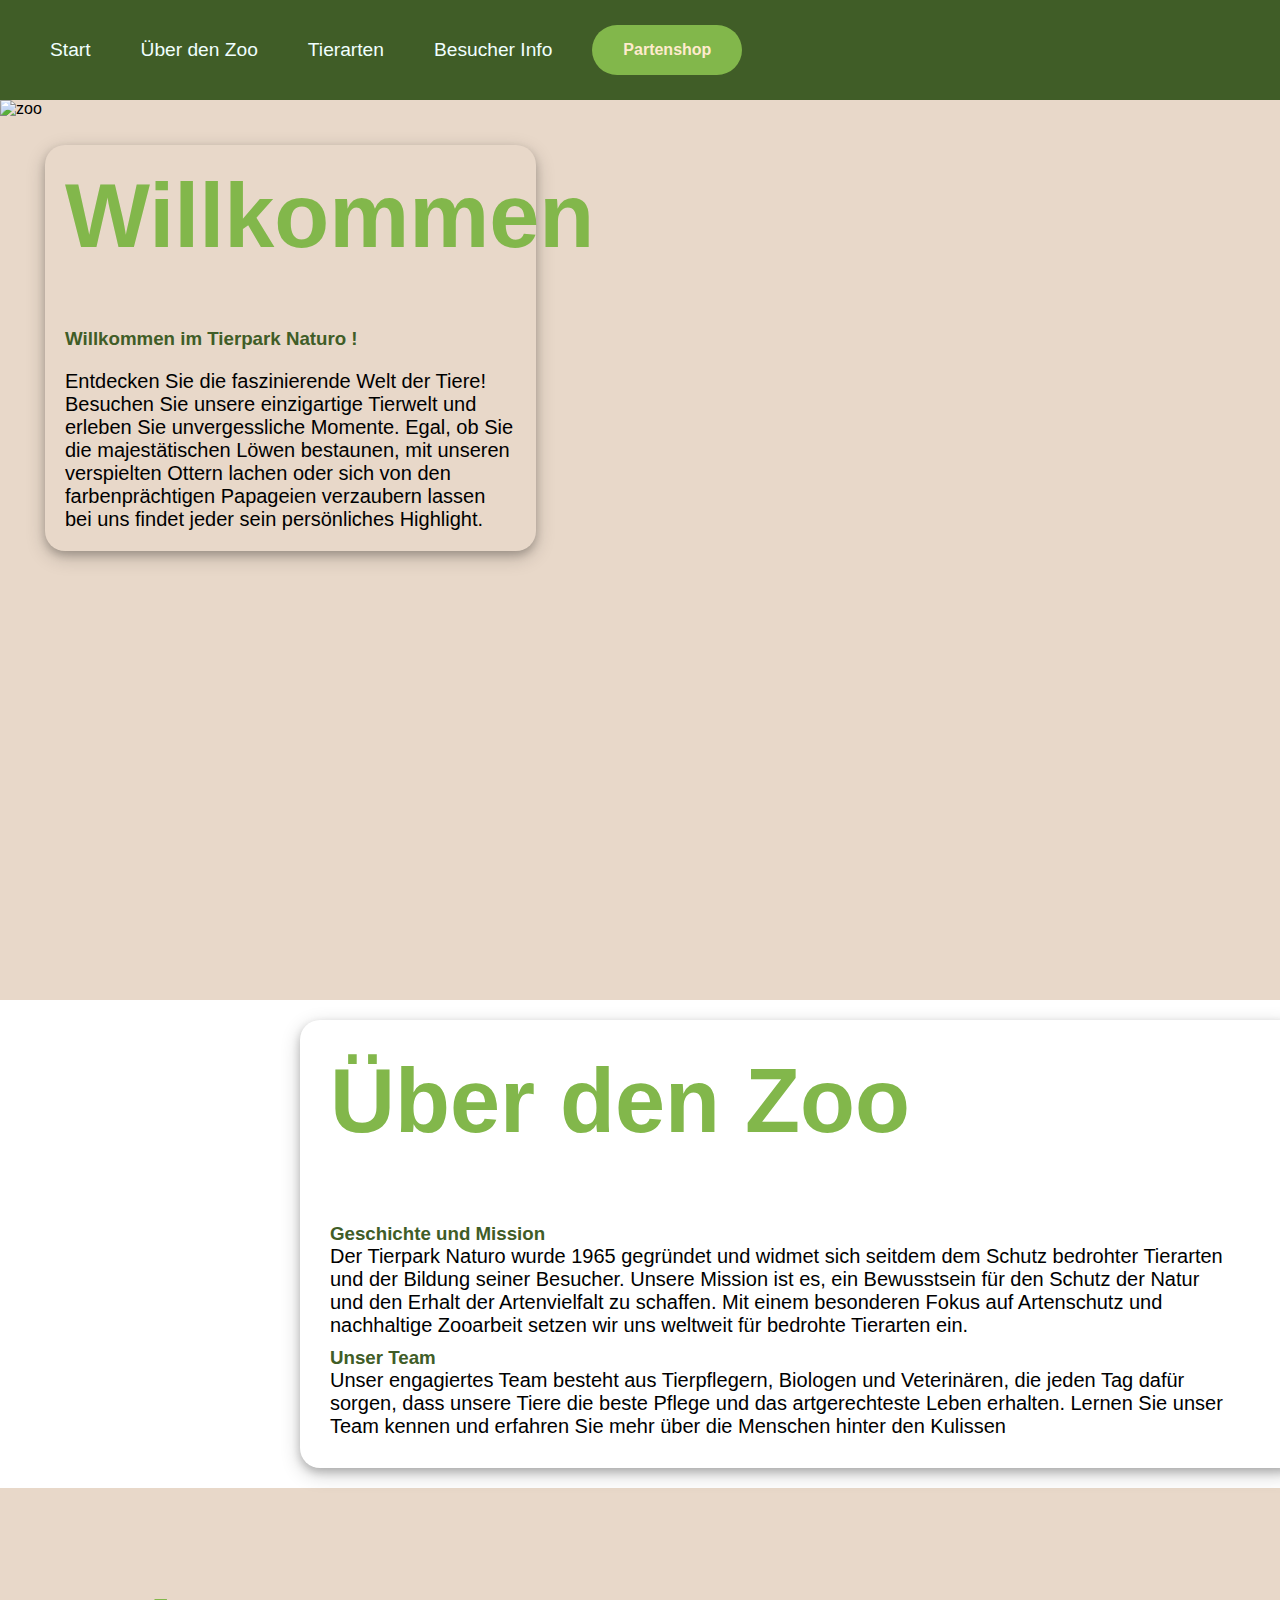
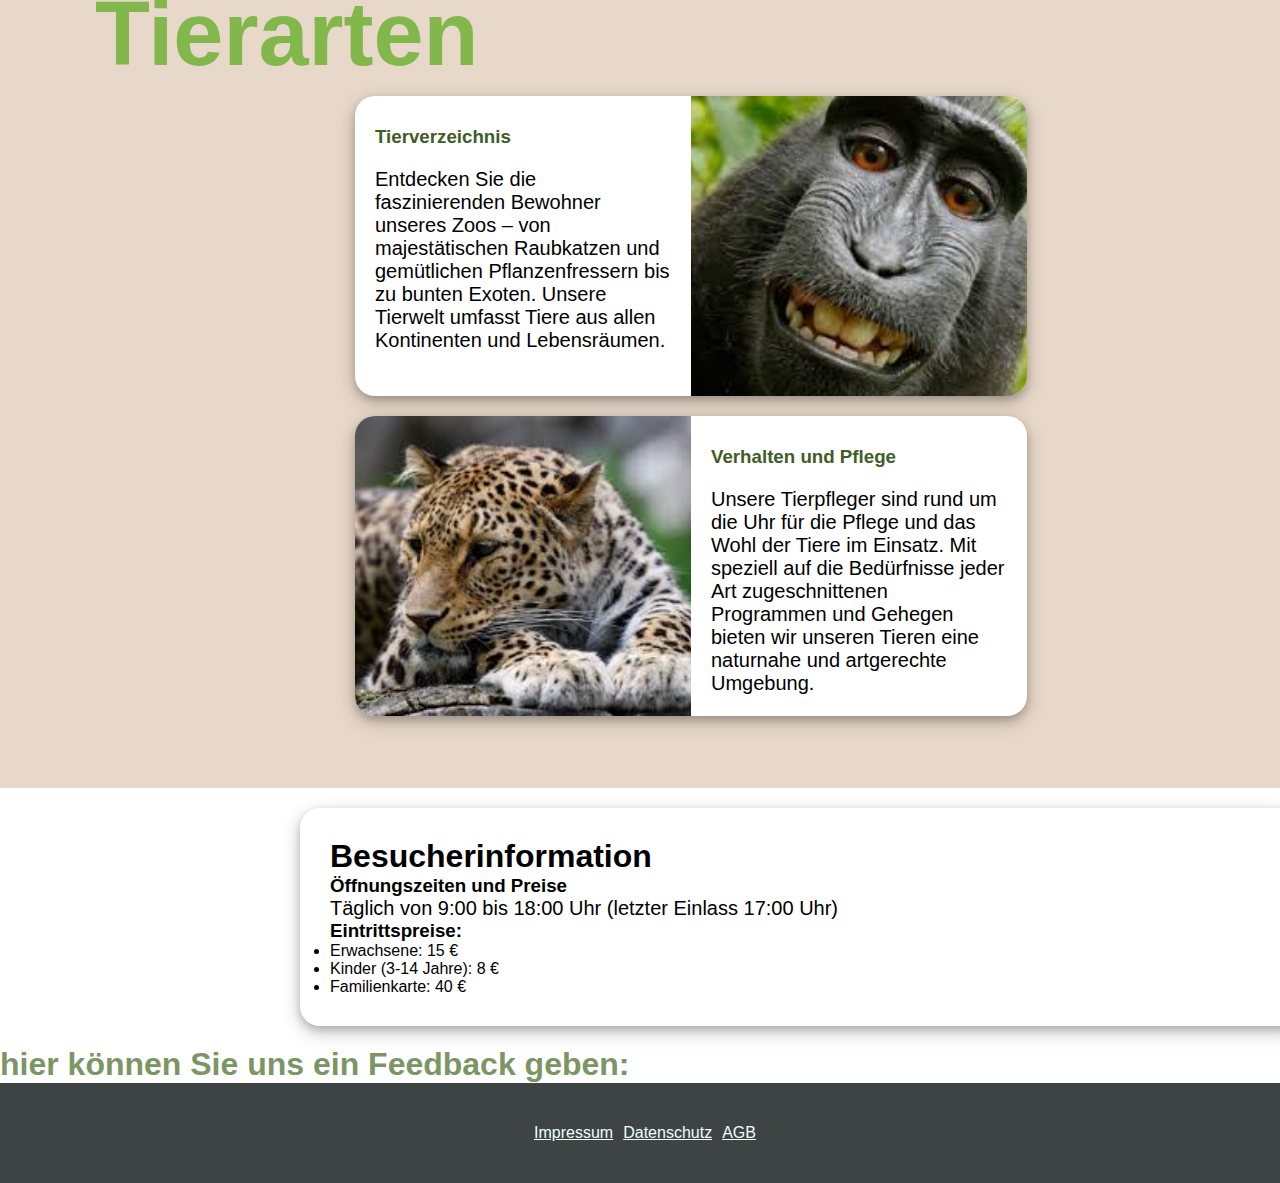
==== index.html @ 4bb0946e "up" ====
<!DOCTYPE html>
<html lang="en">

<head>
    <meta charset="UTF-8">
    <meta name="viewport" content="width=device-width, initial-scale=1.0">
    <link rel="stylesheet" href="Style.css">
    <title>Partenshop</title>
</head>

<body>
    <header>
        <nav>
            <ul>
                <li><a href="#start">Start</a></li>
                <li><a href="#UDZ">Über den Zoo</a></li>
                <li><a href="#contact">Tierarten</a></li>
                <li><a href="BI">Besucher Info</a></li>
                <div id="Partenshop">
                    <h4>Partenshop</h4>
                </div>
            </ul>
        </nav>
    </header>

    <section class="WilcommenSec">
        <img src="/Bild/Zoo.jpg" alt="zoo">

        <div class=" divP up">
            <h1>Willkommen</h1>
            <h3>Willkommen im Tierpark Naturo !</h3>
            <p>Entdecken Sie die faszinierende Welt der Tiere! Besuchen Sie unsere einzigartige Tierwelt und erleben Sie
                unvergessliche Momente. Egal, ob Sie die majestätischen Löwen bestaunen, mit unseren verspielten Ottern
                lachen oder sich von den farbenprächtigen Papageien verzaubern lassen bei uns findet jeder sein
                persönliches Highlight. </p>
        </div>
    </section>

    <section class="divP über">
        <div>
            <h1>Über den Zoo </h1>
            <h3>Geschichte und Mission </h3>
            <p>Der Tierpark Naturo wurde 1965 gegründet und widmet sich seitdem dem Schutz bedrohter Tierarten und der
                Bildung seiner Besucher. Unsere Mission ist es, ein Bewusstsein für den Schutz der Natur und den Erhalt
                der
                Artenvielfalt zu schaffen. Mit einem besonderen Fokus auf Artenschutz und nachhaltige Zooarbeit setzen
                wir
                uns weltweit für bedrohte Tierarten ein. </p>
            <h3>Unser Team </h3>
            <p>Unser engagiertes Team besteht aus Tierpflegern, Biologen und Veterinären, die jeden Tag dafür sorgen,
                dass
                unsere Tiere die beste Pflege und das artgerechteste Leben erhalten. Lernen Sie unser Team kennen und
                erfahren Sie mehr über die Menschen hinter den Kulissen </p>
        </div>

    </section>

    <section class="Tiere">
        <h1>Tierarten </h1>
        <div class="Großdiv">
            <div class="divD">
                <div class="txt">
                    <h3>Tierverzeichnis </h3>
                    <p>Entdecken Sie die faszinierenden Bewohner unseres Zoos – von majestätischen Raubkatzen und
                        gemütlichen
                        Pflanzenfressern bis zu bunten Exoten. Unsere Tierwelt umfasst Tiere aus allen Kontinenten und
                        Lebensräumen.
                    </p>
                </div>
                <img src="./Bild/images2.jfif" alt="bild">

            </div>
            <div class="divD">
                <img src="./Bild/Download.jfif" alt="bild">

                <div class="txt">
                    <h3>Verhalten und Pflege </h3>
                    <p>Unsere Tierpfleger sind rund um die Uhr für die Pflege und das Wohl der Tiere im Einsatz. Mit
                        speziell
                        auf
                        die Bedürfnisse jeder Art zugeschnittenen Programmen und Gehegen bieten wir unseren Tieren eine
                        naturnahe
                        und artgerechte Umgebung. </p>
                </div>

            </div>
        </div>

    </section>

    <section class="divP">
        <div>
            <h1>Besucherinformation </h1>
            <h3>Öffnungszeiten und Preise </h3>
            <p>Täglich von 9:00 bis 18:00 Uhr (letzter Einlass 17:00 Uhr)</p>
            <h3>Eintrittspreise: </h3>
            <ul>
                <li> Erwachsene: 15 € </li>
                <li> Kinder (3-14 Jahre): 8 € </li>
                <li> Familienkarte: 40 € </li>
            </ul>
        </div>

    </section>
    <div class="feedback">
        <h1>hier können Sie uns ein Feedback geben:</h1>
    </div>

</body>

<footer>
    <a href="impressum">Impressum</a>
    <a href="Datenschutz">Datenschutz</a>
    <a href="AGB">AGB</a>
</footer>

</html>
---- Style.css ----
* {
    padding: 0;
    margin: 0;
    box-sizing: border-box;
    font-family: sans-serif;
}

header {
    width: 100%;
    background-color: #405d27;
    position: relative;
}

header ul {
    display: flex;
    justify-content: start;
    align-items: center;
    height: 100px;
    list-style: none;
}

header li {
    align-items: center;
}

header a {
    padding-left: 50px;
    text-decoration: none;
    color: azure;
    transition: color 0.3s;
    font-size: larger;

}

header a:hover {
    color: #d3e4cd;
}

#Partenshop {
    color: blanchedalmond;
    background-color: #82b74b;
    height: 50px;
    width: 150px;
    border-radius: 25px;
    display: flex;
    align-items: center;
    justify-content: center;
    margin-left: 40px;
}

#Partenshop:hover {
    background-color: #7b9664;
}

section {
    height: 700px;
    padding: 95px;
   
}

.divP {
    width: 1000px;
    height: auto;
    margin: 20px;
    background-color: white;
    padding: 30px;
    margin-left: 300px;
    box-shadow: 0 4px 8px 0 rgba(0, 0, 0, 0.2), 0 6px 20px 0 rgba(0, 0, 0, 0.200);
    position: relative;
    border-radius: 20px;

}

.WilcommenSec {
    background-color: #e8d8c9;
    height: 100vh;
    position: relative;
}

.WilcommenSec img {
    width: 100%;
    height: 100%;
    object-fit: cover;
    position: absolute;
    top: 0;
    left: 0;
}

.WilcommenSec .up {
    background: #e8d8c9;
    width: 45%;
    margin: -50px;
    padding: 20px;
}

.WilcommenSec h1 {
    color: #82b74b;
    font-size: 90px;
    padding-bottom: 60px;
}

.WilcommenSec h3 {
    color: #405d27;
    padding-bottom: 20px;
}

.WilcommenSec p {
    width: auto;
    height: auto;
}

p {
    font-size: 20px;
}


.über h1 {
    color: #82b74b;
    font-size: 90px;
    padding-bottom: 60px;
}

.über h3 {
    color: #405d27;
    padding-top: 10px;
}

.über p {
    font-size: 20px;
    width: 900px;
    height: auto;
}

.Tiere {
    background-color: #e8d8c9;
    height: 900px;
    
}

.Tiere h1 {
    color: #82b74b;
    font-size: 90px;
}

.Tiere h3 {
    color: #405d27;
    padding-top: 10px;
}

#Tiere p {
    font-size: 20px;
    width: 500px;
    height: auto;
}
.divD {
    height: 300px;
    width: 80%;
    background: white;
    display: flex;
    margin: 10px;
    justify-content: space-between;
    box-shadow: 0 4px 8px 0 rgba(0, 0, 0, 0.2), 0 6px 20px 0 rgba(0, 0, 0, 0.2);
    border-radius: 20px;
    overflow: hidden; 
}

.Großdiv {
    display: flex;
    justify-content: space-between;
    flex-direction: column;
    padding-left: 250px; 
}

.divD .txt {
    width: 50%;
    padding: 20px;
}

.divD img {
    width: 50%;
    height: 100%;
    object-fit: cover; 
}
.divD h3 {
    padding-bottom: 20px;
}


.info h1 {
    color: #82b74b;
    font-size: 90px;
    padding-bottom: 60px;
}

.info h3 {
    color: #405d27;
    padding-top: 30px;
}

.info p {
    font-size: 20px;
    width: 900px;
    height: auto;
}

footer {
    height: 100px;
    background-color: #3e4444;
    display: flex;
    justify-content: center;
    align-items: center;

}
.feedback h1{
    color: #7b9664;
}

footer a {
    margin-left: 10px;
    color: azure;

}
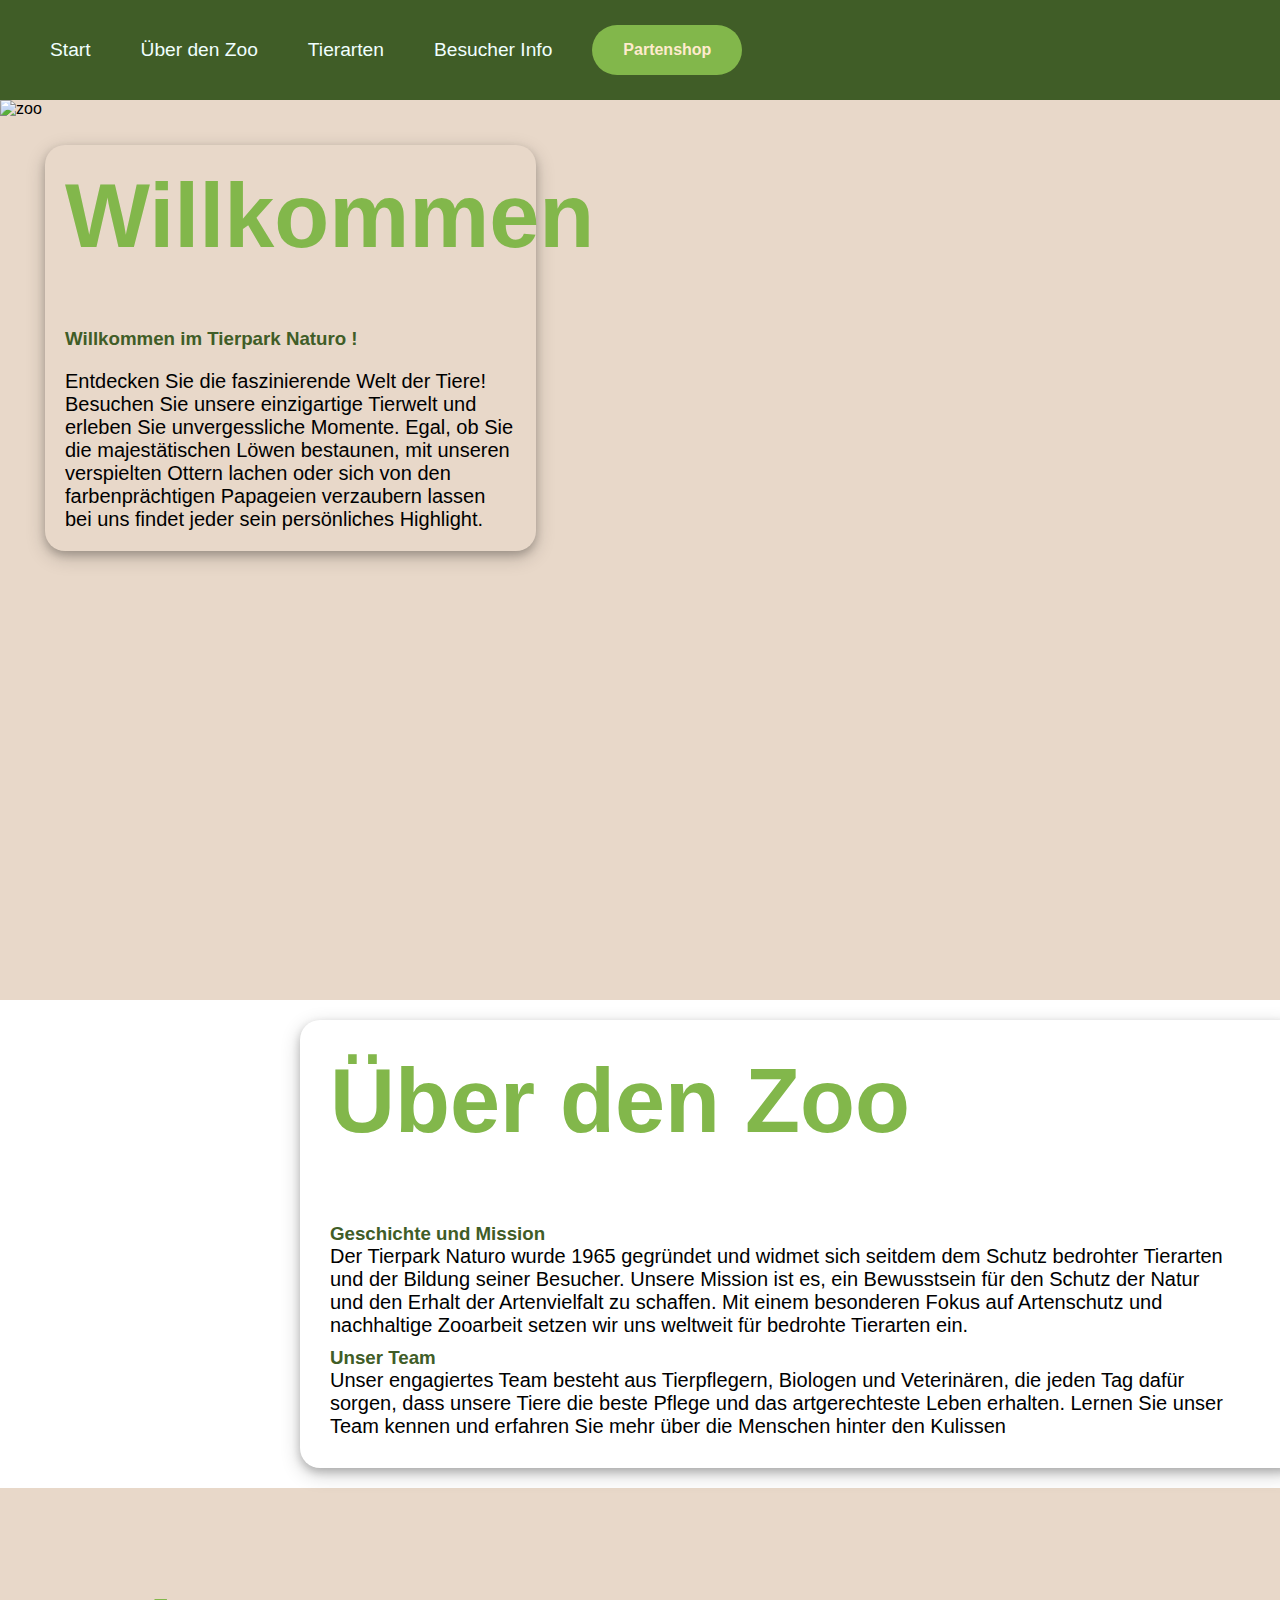
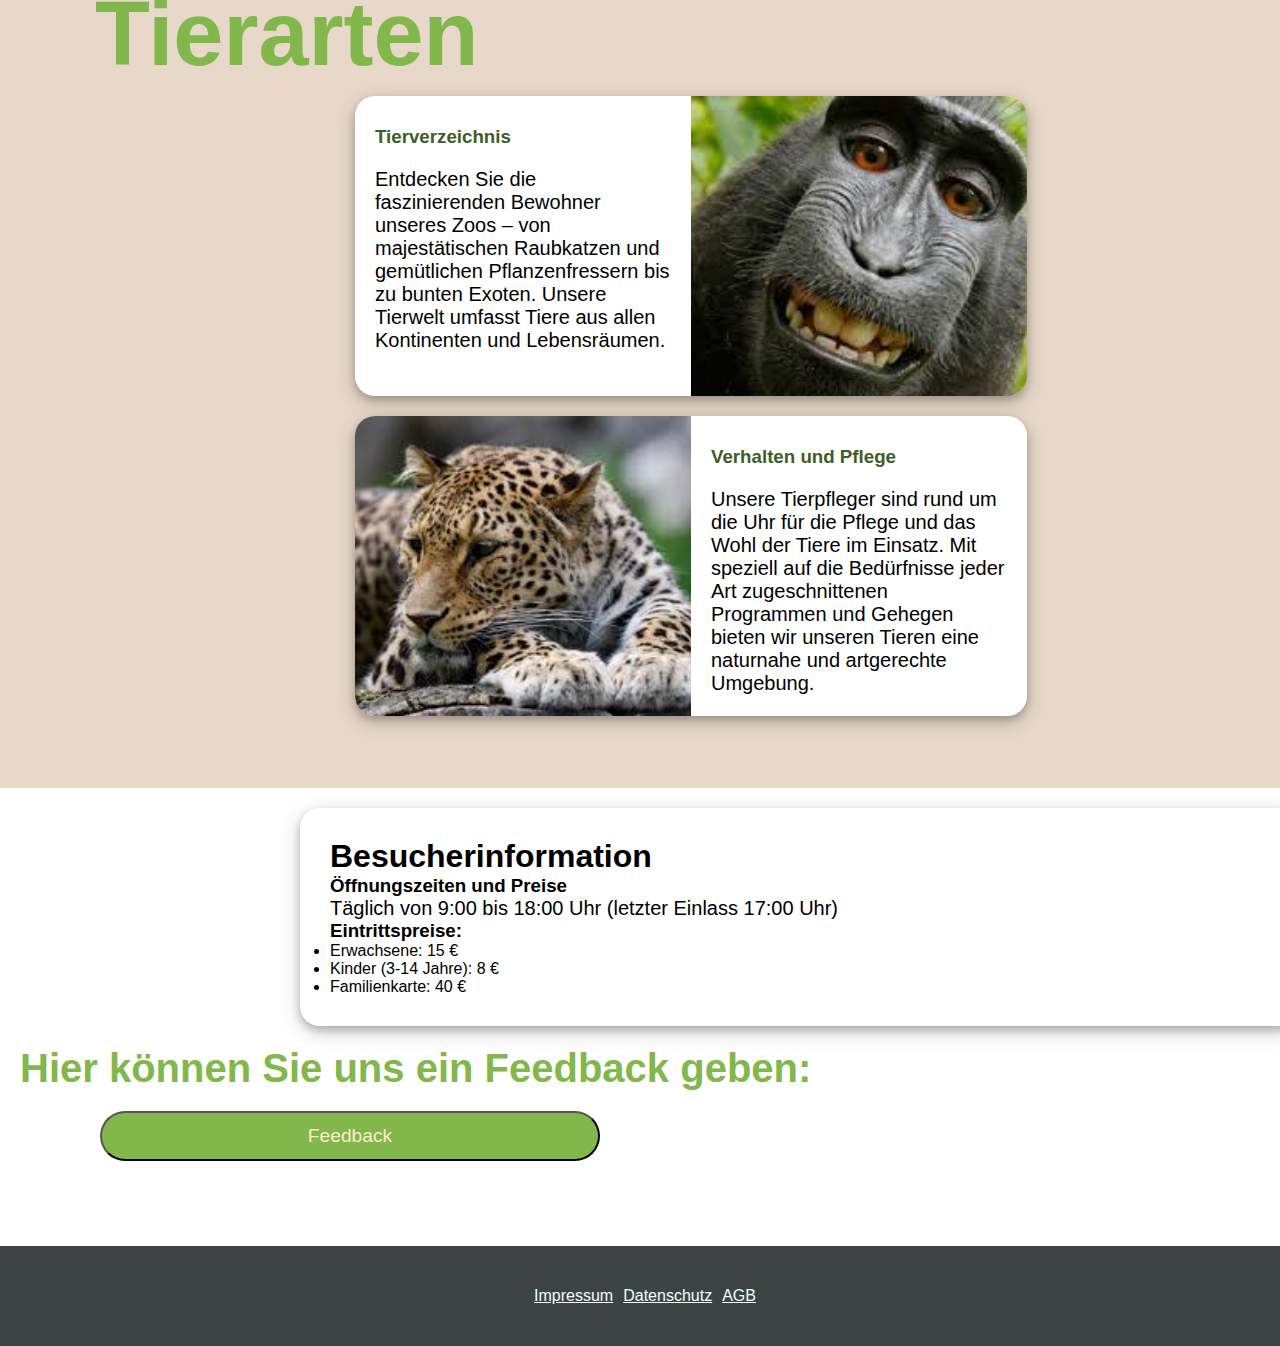
==== commit 719850c0: "up" ====
--- a/index.html
+++ b/index.html
@@ -103,7 +103,8 @@
 
     </section>
     <div class="feedback">
-        <h1>hier können Sie uns ein Feedback geben:</h1>
+        <h1>Hier können Sie uns ein Feedback geben:</h1>
+        <a href="./feedback.html" target="_blank"><button>Feedback</button></a>
     </div>
 
 </body>
--- a/Style.css
+++ b/Style.css
@@ -55,7 +55,7 @@
 section {
     height: 700px;
     padding: 95px;
-   
+
 }
 
 .divP {
@@ -134,7 +134,7 @@
 .Tiere {
     background-color: #e8d8c9;
     height: 900px;
-    
+
 }
 
 .Tiere h1 {
@@ -152,6 +152,7 @@
     width: 500px;
     height: auto;
 }
+
 .divD {
     height: 300px;
     width: 80%;
@@ -161,14 +162,14 @@
     justify-content: space-between;
     box-shadow: 0 4px 8px 0 rgba(0, 0, 0, 0.2), 0 6px 20px 0 rgba(0, 0, 0, 0.2);
     border-radius: 20px;
-    overflow: hidden; 
+    overflow: hidden;
 }
 
 .Großdiv {
     display: flex;
     justify-content: space-between;
     flex-direction: column;
-    padding-left: 250px; 
+    padding-left: 250px;
 }
 
 .divD .txt {
@@ -179,8 +180,9 @@
 .divD img {
     width: 50%;
     height: 100%;
-    object-fit: cover; 
-}
+    object-fit: cover;
+}
+
 .divD h3 {
     padding-bottom: 20px;
 }
@@ -201,6 +203,31 @@
     font-size: 20px;
     width: 900px;
     height: auto;
+}
+
+.feedback{
+    height: 200px;
+}
+
+.feedback h1 {
+    color: #82b74b;
+    font-size: 40px;
+    margin-left: 20px;
+
+}
+
+.feedback button {
+    width: 500px;
+    height: 50px;
+    background-color: #82b74b;
+    color: blanchedalmond;
+    border-radius: 30px;
+    font-size: larger;
+    margin:20px 0 0 100px;
+}
+
+.feedback button:hover {
+    background-color: #7b9664;
 }
 
 footer {
@@ -211,12 +238,13 @@
     align-items: center;
 
 }
-.feedback h1{
-    color: #7b9664;
-}
 
 footer a {
     margin-left: 10px;
     color: azure;
 
+}
+
+.head2{
+    height: 40px;
 }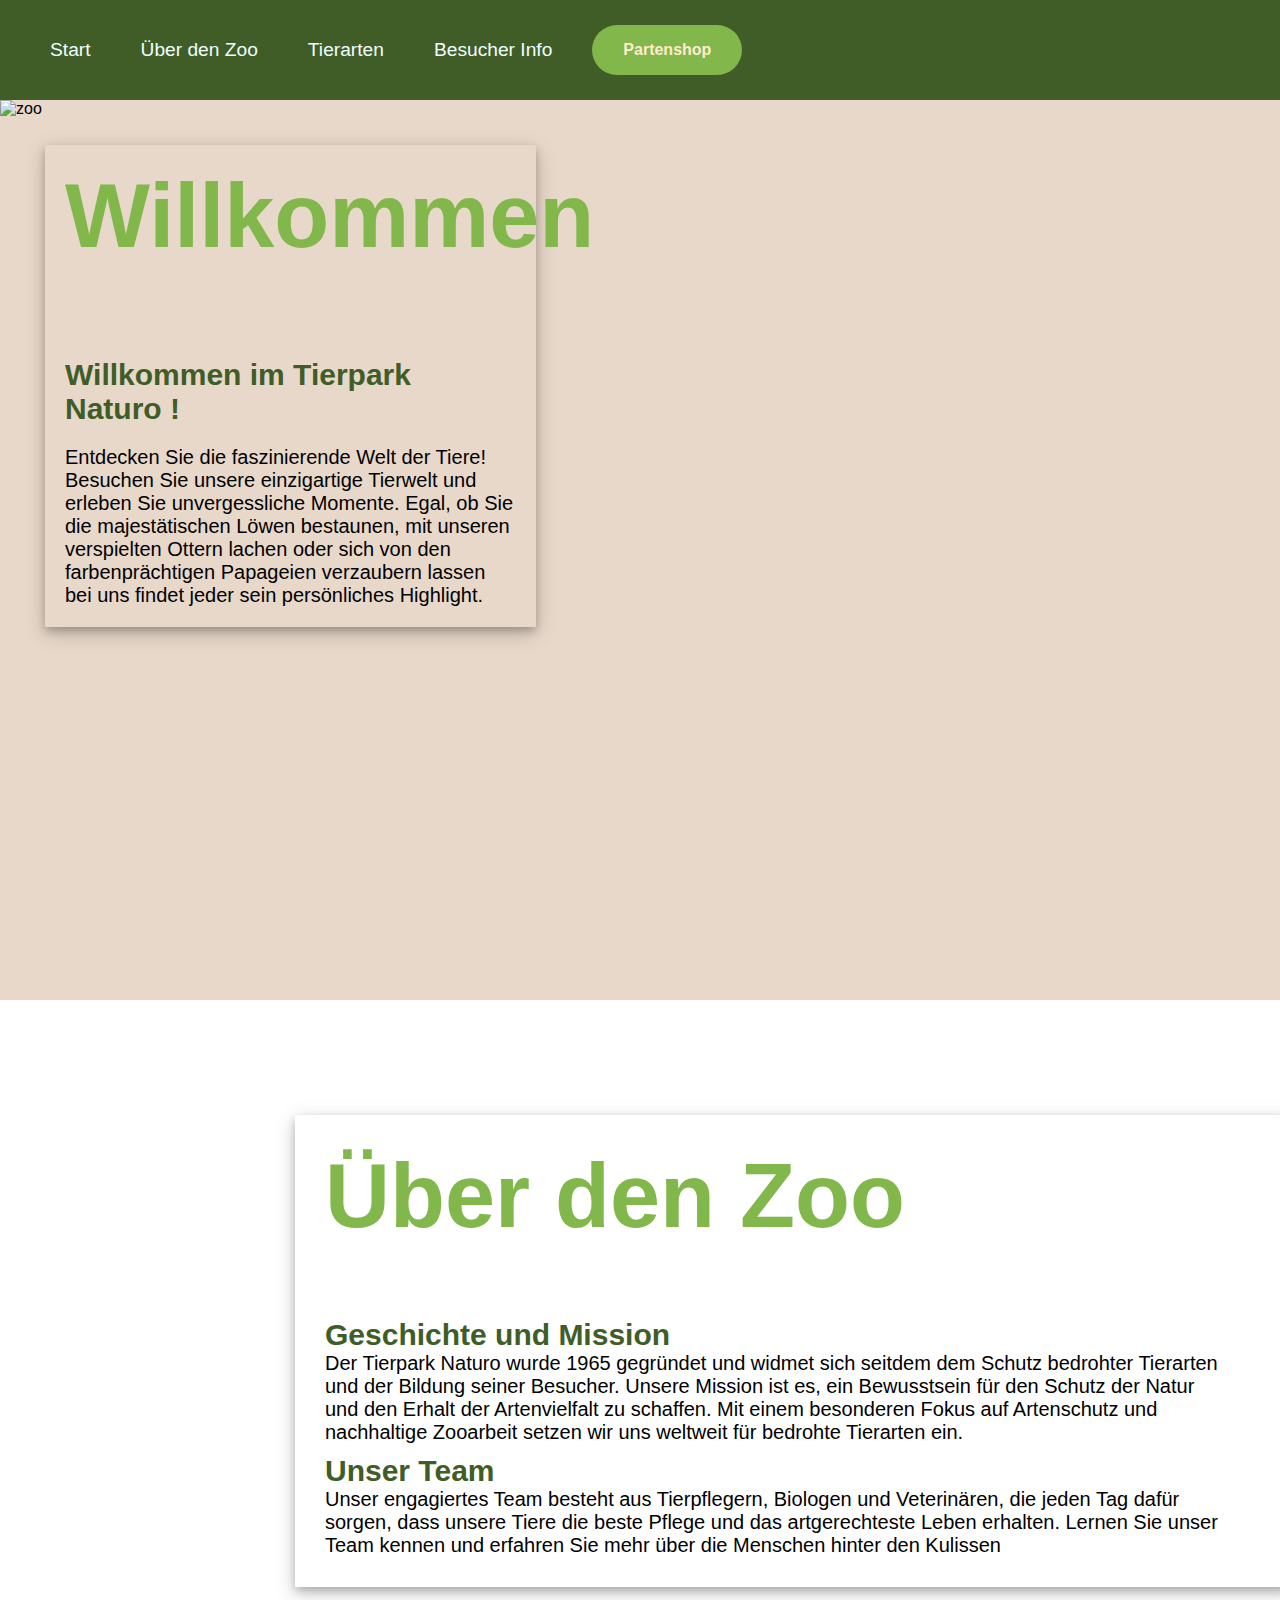
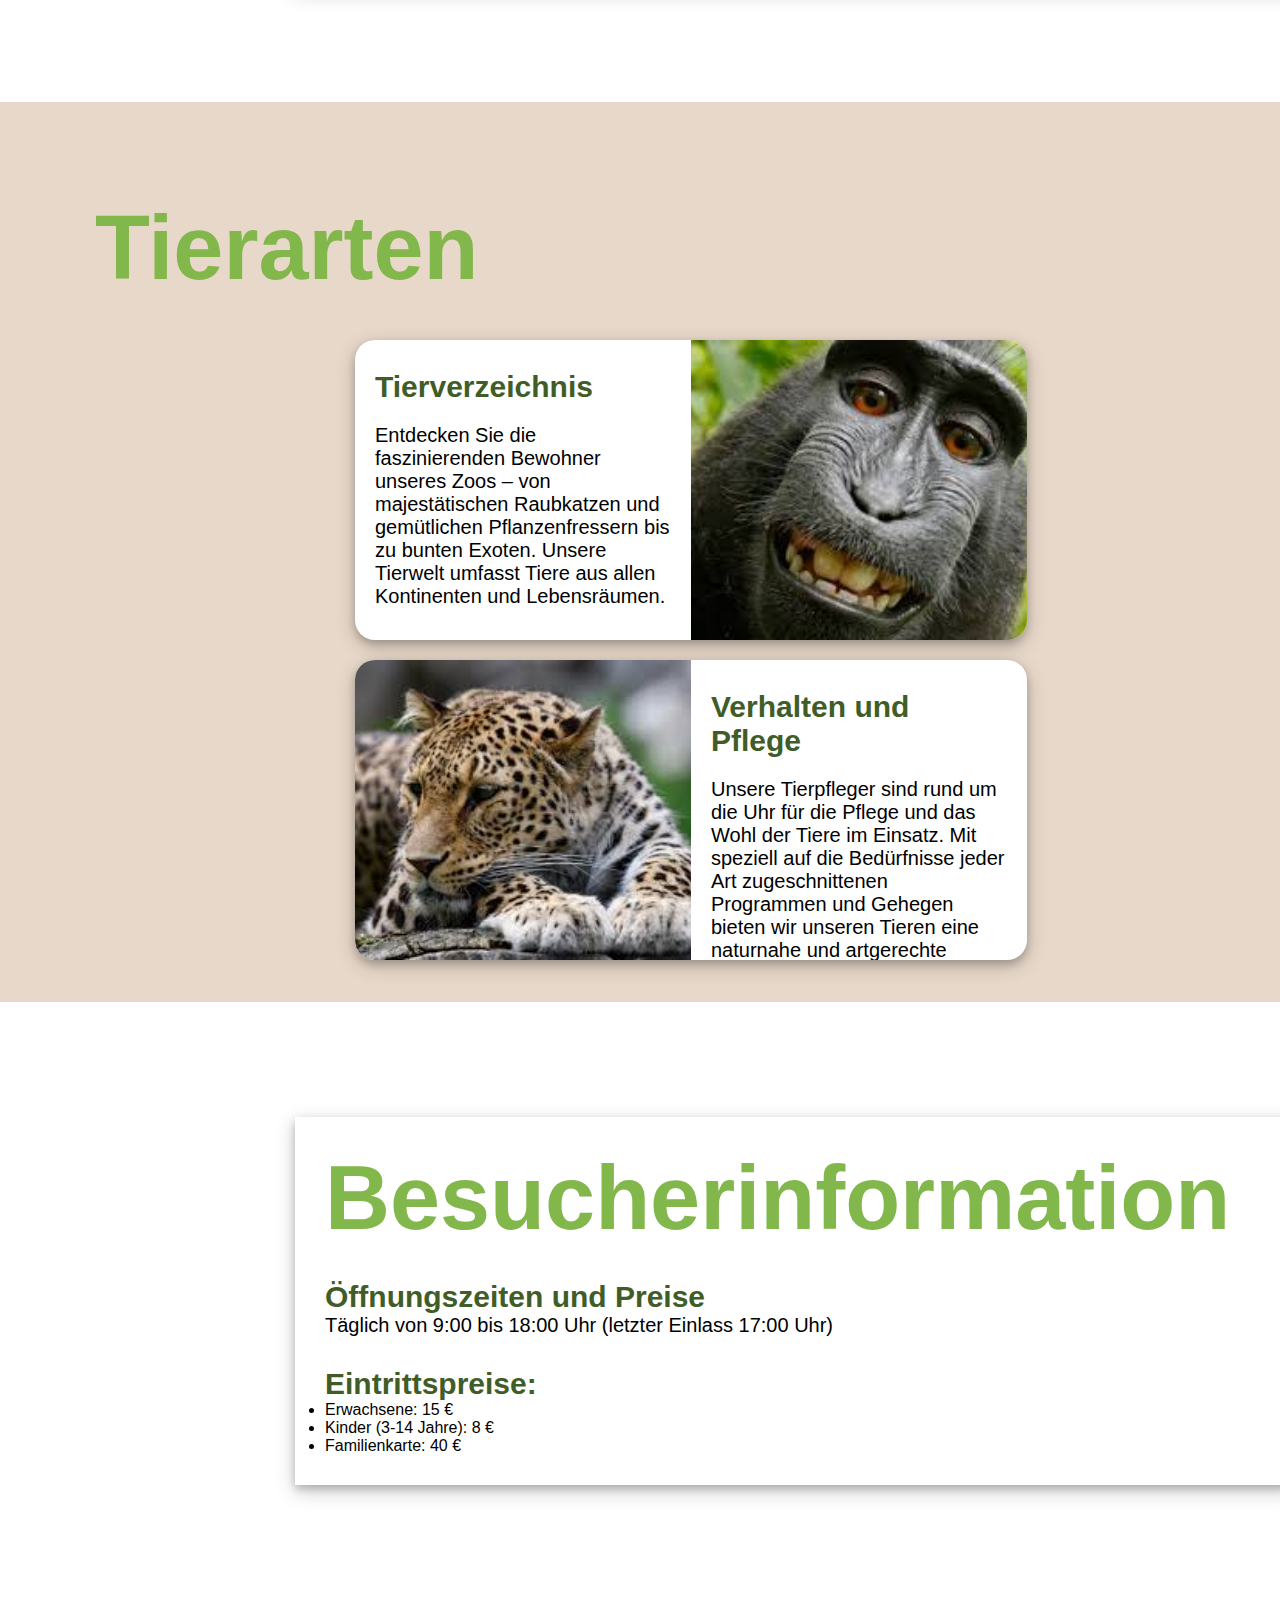
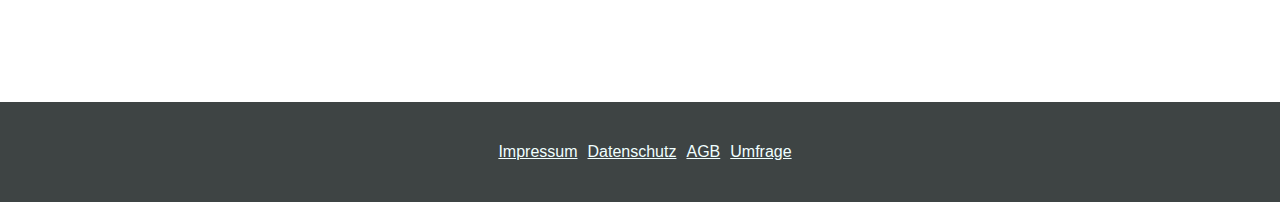
==== commit 137538fb: "up" ====
--- a/index.html
+++ b/index.html
@@ -15,7 +15,7 @@
                 <li><a href="#start">Start</a></li>
                 <li><a href="#UDZ">Über den Zoo</a></li>
                 <li><a href="#contact">Tierarten</a></li>
-                <li><a href="BI">Besucher Info</a></li>
+                <li><a href="#BI">Besucher Info</a></li>
                 <div id="Partenshop">
                     <h4>Partenshop</h4>
                 </div>
@@ -23,7 +23,7 @@
         </nav>
     </header>
 
-    <section class="WilcommenSec">
+    <section class="WilcommenSec" id="start">
         <img src="/Bild/Zoo.jpg" alt="zoo">
 
         <div class=" divP up">
@@ -36,8 +36,8 @@
         </div>
     </section>
 
-    <section class="divP über">
-        <div>
+    <section class="über" id="UDZ">
+        <div class="divP">
             <h1>Über den Zoo </h1>
             <h3>Geschichte und Mission </h3>
             <p>Der Tierpark Naturo wurde 1965 gegründet und widmet sich seitdem dem Schutz bedrohter Tierarten und der
@@ -55,7 +55,7 @@
 
     </section>
 
-    <section class="Tiere">
+    <section class="Tiere" id="contact">
         <h1>Tierarten </h1>
         <div class="Großdiv">
             <div class="divD">
@@ -88,8 +88,8 @@
 
     </section>
 
-    <section class="divP">
-        <div>
+    <section  class="BI">
+        <div class="divP">
             <h1>Besucherinformation </h1>
             <h3>Öffnungszeiten und Preise </h3>
             <p>Täglich von 9:00 bis 18:00 Uhr (letzter Einlass 17:00 Uhr)</p>
@@ -102,10 +102,7 @@
         </div>
 
     </section>
-    <div class="feedback">
-        <h1>Hier können Sie uns ein Feedback geben:</h1>
-        <a href="./feedback.html" target="_blank"><button>Feedback</button></a>
-    </div>
+   
 
 </body>
 
@@ -113,6 +110,7 @@
     <a href="impressum">Impressum</a>
     <a href="Datenschutz">Datenschutz</a>
     <a href="AGB">AGB</a>
+    <a href="feedback.html">Umfrage</a>
 </footer>
 
 </html>--- a/Style.css
+++ b/Style.css
@@ -53,7 +53,6 @@
 }
 
 section {
-    height: 700px;
     padding: 95px;
 
 }
@@ -64,10 +63,9 @@
     margin: 20px;
     background-color: white;
     padding: 30px;
-    margin-left: 300px;
+    margin-left: 200px;
     box-shadow: 0 4px 8px 0 rgba(0, 0, 0, 0.2), 0 6px 20px 0 rgba(0, 0, 0, 0.200);
     position: relative;
-    border-radius: 20px;
 
 }
 
@@ -170,6 +168,7 @@
     justify-content: space-between;
     flex-direction: column;
     padding-left: 250px;
+    padding-top: 30px;
 }
 
 .divD .txt {
@@ -188,46 +187,96 @@
 }
 
 
-.info h1 {
+ h1 {
     color: #82b74b;
     font-size: 90px;
-    padding-bottom: 60px;
-}
-
-.info h3 {
+}
+
+h3 {
     color: #405d27;
     padding-top: 30px;
-}
-
-.info p {
+    font-size: 30px;
+}
+
+ p {
     font-size: 20px;
-    width: 900px;
-    height: auto;
-}
-
-.feedback{
-    height: 200px;
-}
-
-.feedback h1 {
+    width: auto;
+    height: auto;
+}
+.BI{
+    height: 700px;
+}
+.Feedback {
+    display: flex;
+    align-items: center;
+    justify-content: center;
+    background-color: #e8d8c9; 
+    padding: 50px 0;
+    height: auto;
+}
+.titlef{
+    font-weight: bold;
+}
+.S {
+    width: 70%; 
+    background-color: white;
+    padding: 40px;
+    border-radius: 20px;
+    box-shadow: 0 4px 8px 0 rgba(0, 0, 0, 0.2), 0 6px 20px 0 rgba(0, 0, 0, 0.2);
+    position: relative;
+}
+
+.S h1 {
     color: #82b74b;
     font-size: 40px;
-    margin-left: 20px;
-
-}
-
-.feedback button {
-    width: 500px;
-    height: 50px;
+    margin-bottom: 20px;
+}
+
+.S p {
+    color: #405d27;
+    font-size: 18px;
+    margin-bottom: 30px;
+}
+
+.S label {
+    color: #405d27;
+    font-size: 18px;
+    display: block;
+    margin-bottom: 10px;
+}
+
+.S select, .S input[type="radio"], .S input[type="checkbox"], .S textarea {
+    width: 100%;
+    padding: 10px;
+    margin-bottom: 15px;
+    border: 1px solid #82b74b;
+    border-radius: 5px;
+    background-color: #f4f4f4;
+}
+
+.S textarea {
+    height: 100px;
+}
+
+.S input[type="radio"], .S input[type="checkbox"] {
+    width: auto;
+    margin-right: 10px;
+    display: inline-block;
+}
+
+.S button {
     background-color: #82b74b;
-    color: blanchedalmond;
-    border-radius: 30px;
-    font-size: larger;
-    margin:20px 0 0 100px;
-}
-
-.feedback button:hover {
-    background-color: #7b9664;
+    color: white;
+    padding: 15px 30px;
+    font-size: 18px;
+    border: none;
+    border-radius: 10px;
+    cursor: pointer;
+    transition: background-color 0.3s;
+}
+
+.S button:hover {
+    background-color: #7b9664; 
 }
 
 footer {
@@ -236,15 +285,26 @@
     display: flex;
     justify-content: center;
     align-items: center;
-
-}
+}
+
+footer p {
+    color: azure;
+    font-size: 14px;
+    margin-top: 20px;
+}
+
+footer {
+    height: 100px;
+    background-color: #3e4444;
+    display: flex;
+    justify-content: center;
+    align-items: center;
+
+}
+
 
 footer a {
     margin-left: 10px;
     color: azure;
 
-}
-
-.head2{
-    height: 40px;
 }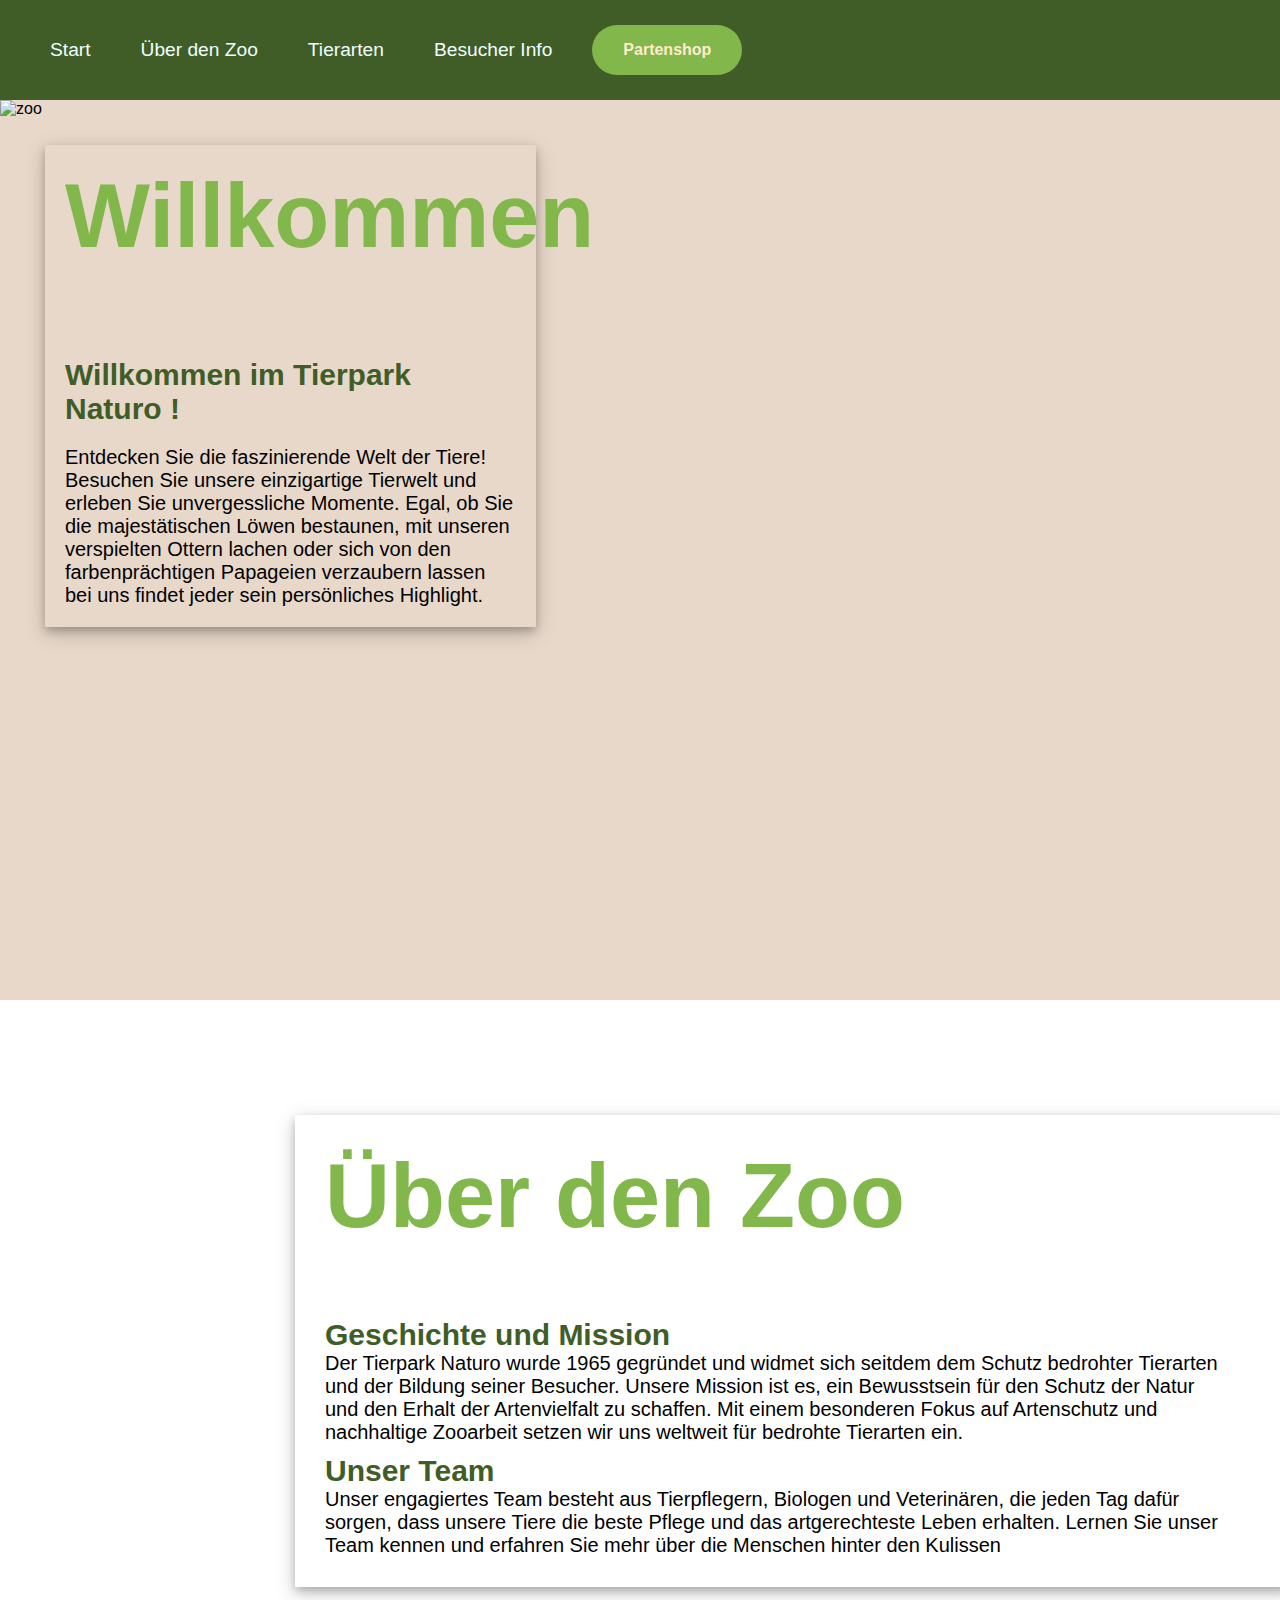
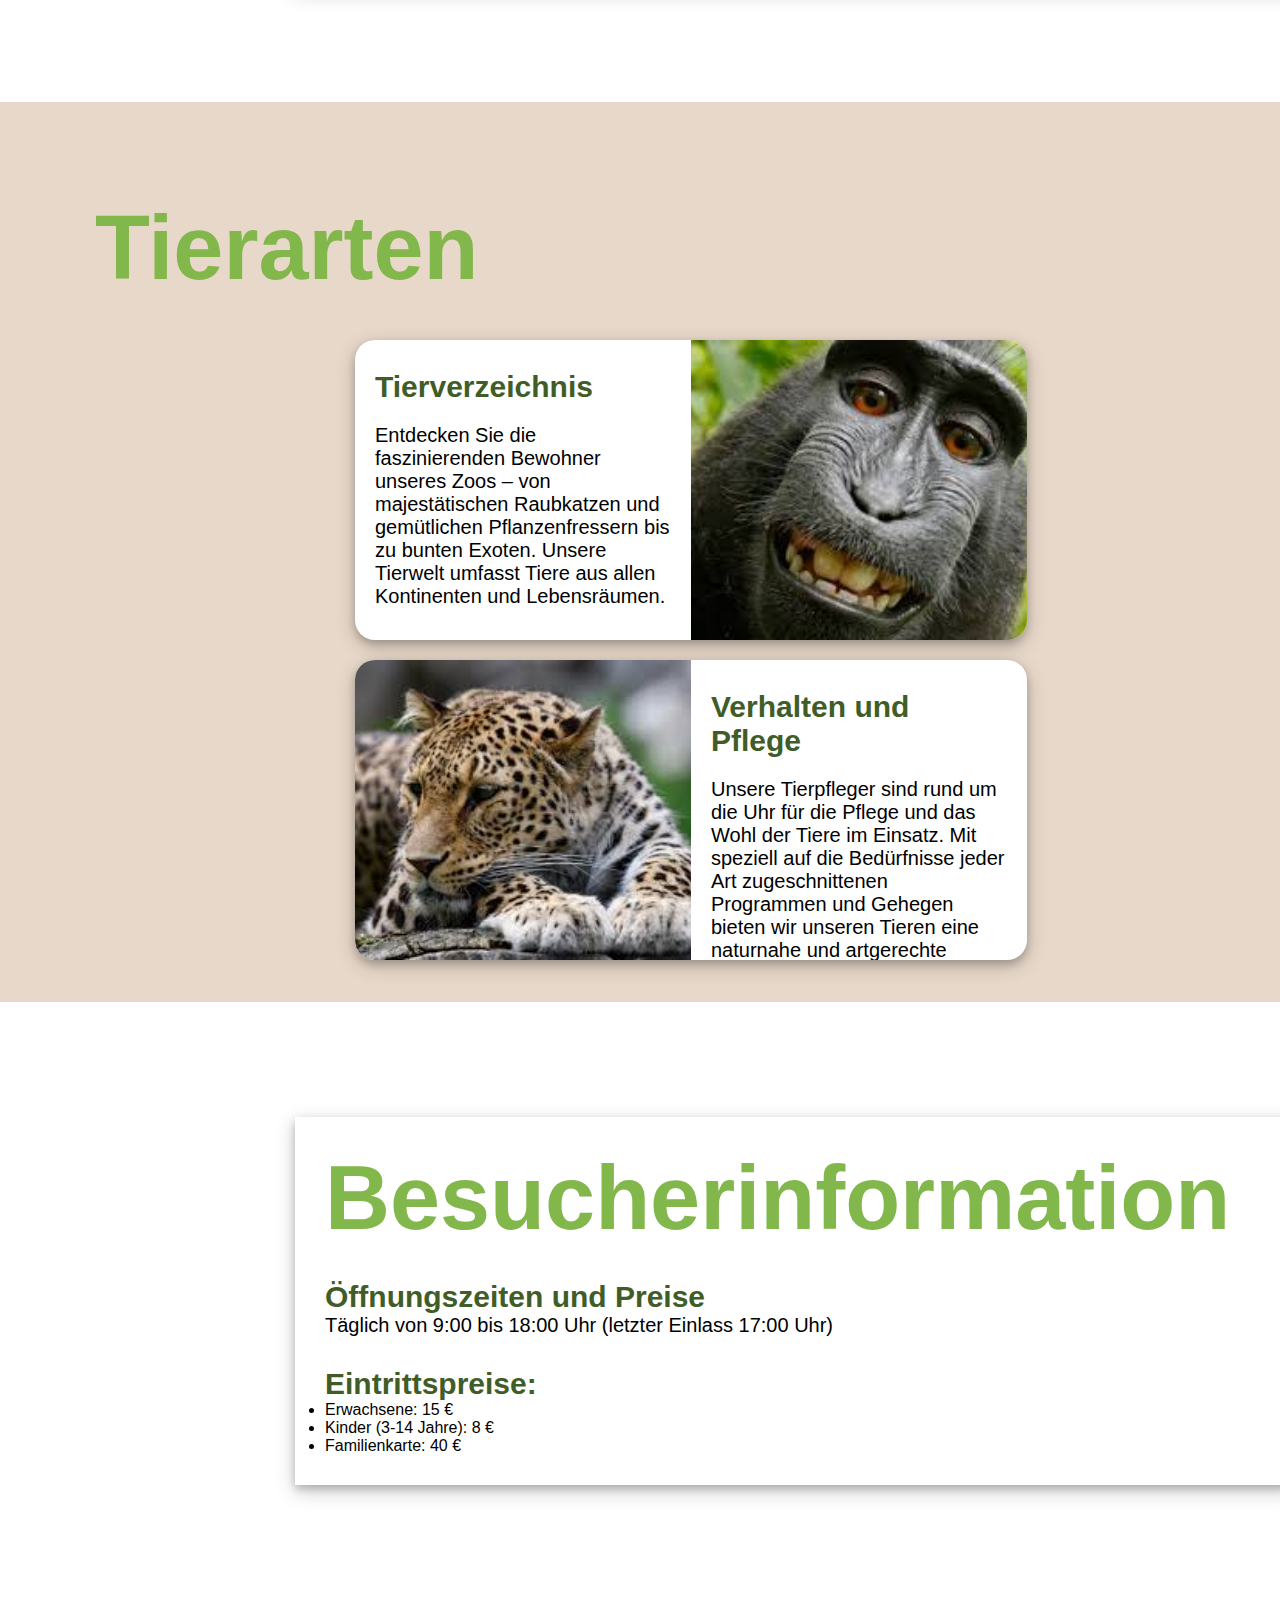
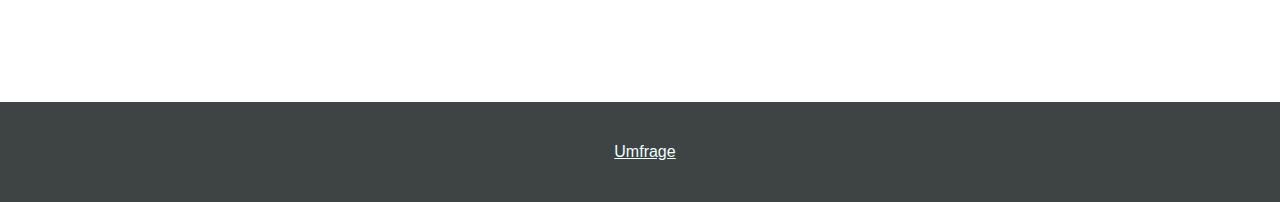
==== commit e0b70afc: "up" ====
--- a/index.html
+++ b/index.html
@@ -107,9 +107,6 @@
 </body>
 
 <footer>
-    <a href="impressum">Impressum</a>
-    <a href="Datenschutz">Datenschutz</a>
-    <a href="AGB">AGB</a>
     <a href="feedback.html">Umfrage</a>
 </footer>
 
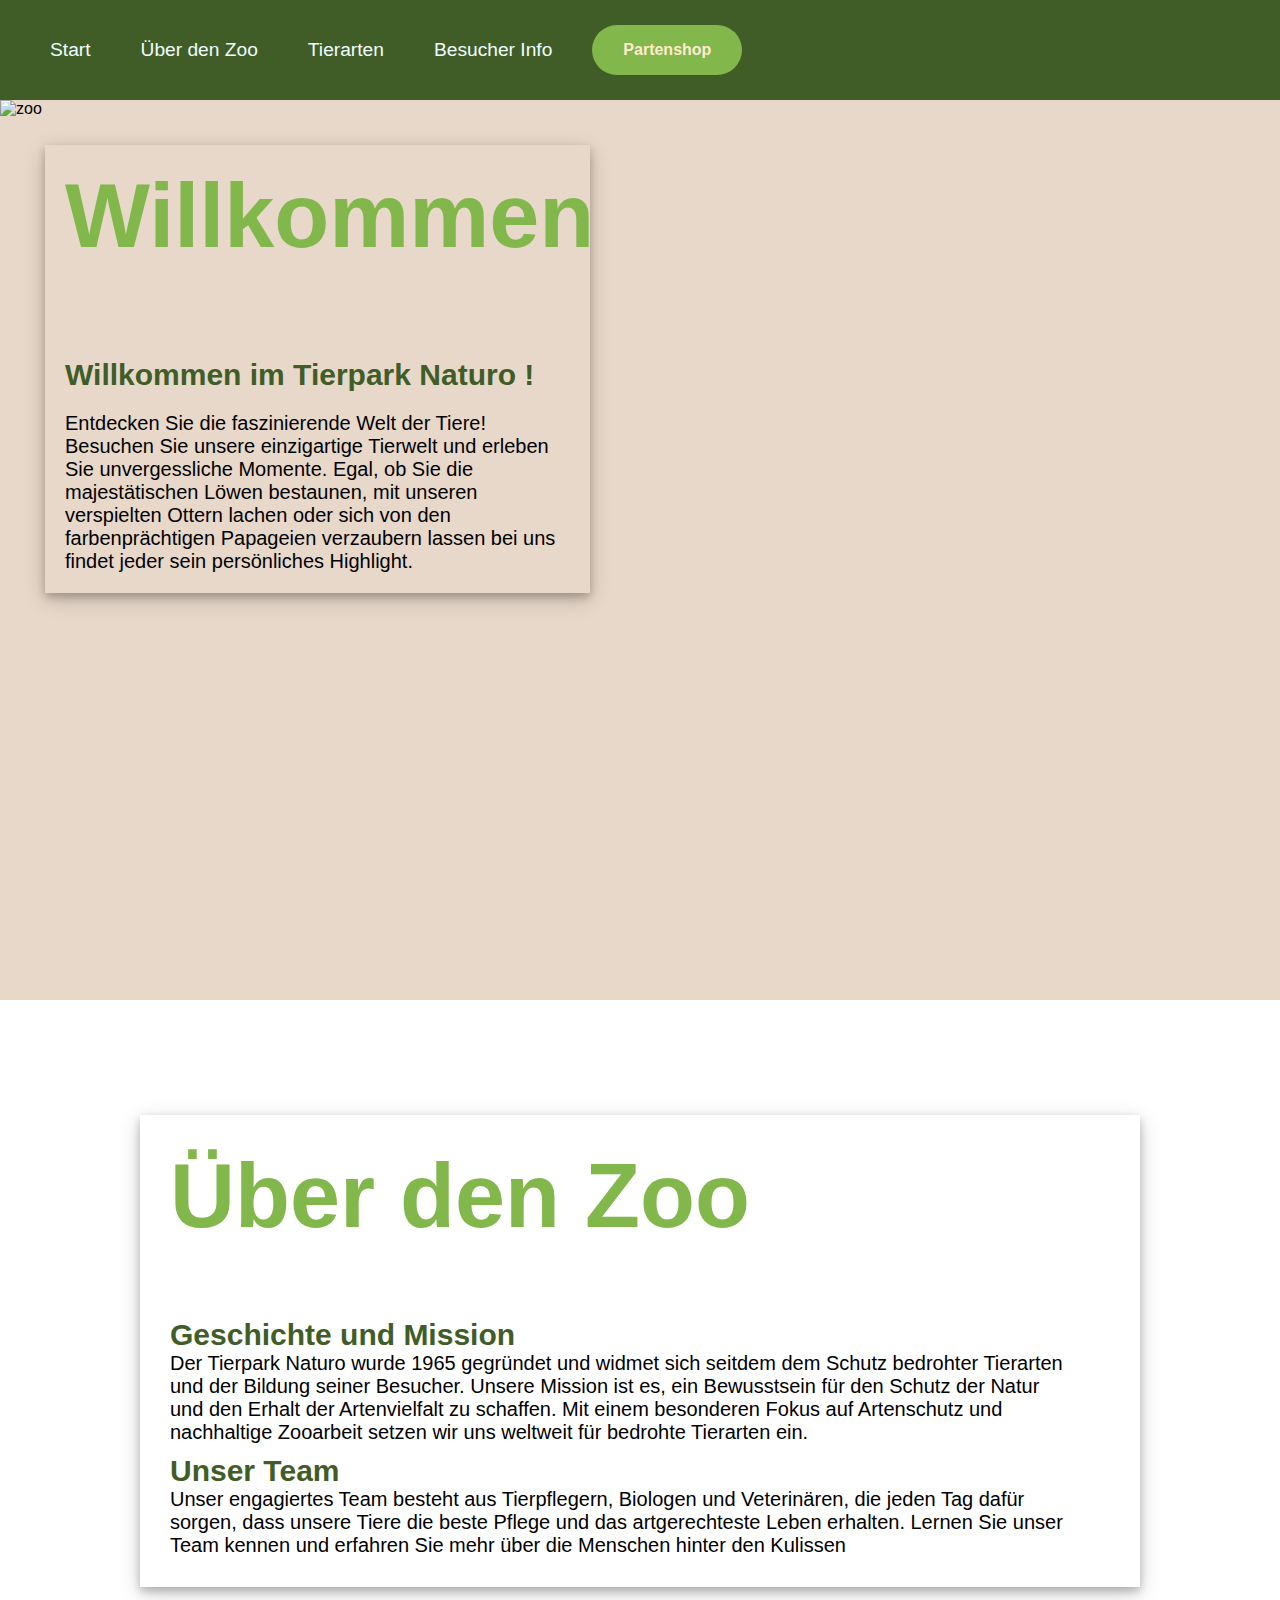
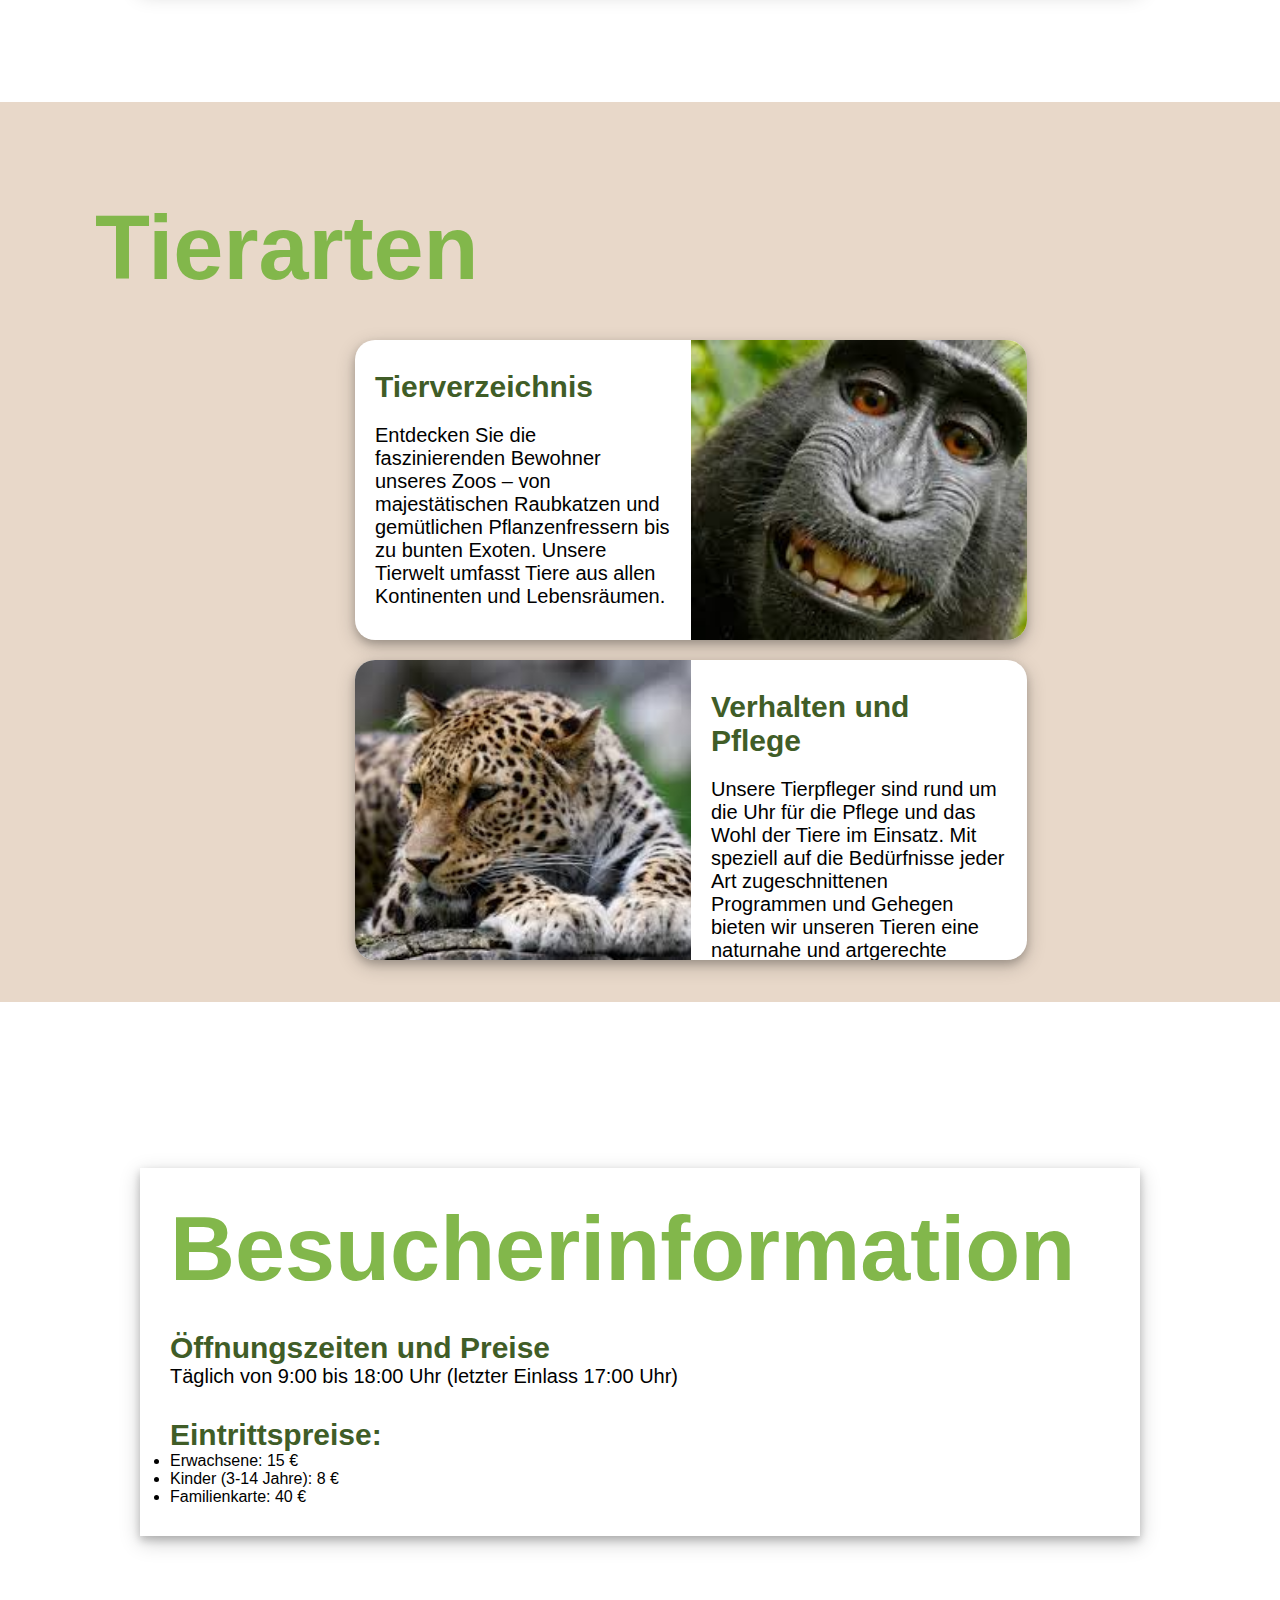
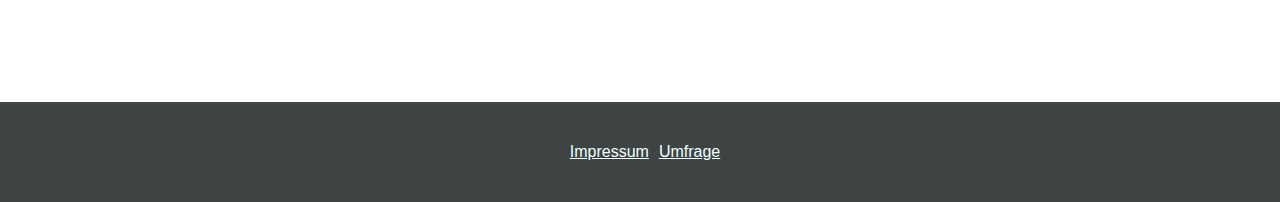
==== commit 527003b1: "up" ====
--- a/index.html
+++ b/index.html
@@ -107,6 +107,7 @@
 </body>
 
 <footer>
+    <a href="impressum.html">Impressum</a>
     <a href="feedback.html">Umfrage</a>
 </footer>
 
--- a/Style.css
+++ b/Style.css
@@ -63,7 +63,6 @@
     margin: 20px;
     background-color: white;
     padding: 30px;
-    margin-left: 200px;
     box-shadow: 0 4px 8px 0 rgba(0, 0, 0, 0.2), 0 6px 20px 0 rgba(0, 0, 0, 0.200);
     position: relative;
 
@@ -86,7 +85,7 @@
 
 .WilcommenSec .up {
     background: #e8d8c9;
-    width: 45%;
+    width: 50%;
     margin: -50px;
     padding: 20px;
 }
@@ -111,7 +110,11 @@
     font-size: 20px;
 }
 
-
+.über{
+    display: flex;
+    justify-content: center;
+    align-items: center;
+}
 .über h1 {
     color: #82b74b;
     font-size: 90px;
@@ -205,6 +208,9 @@
 }
 .BI{
     height: 700px;
+    display: flex;
+    justify-content: center;
+    align-items: center;
 }
 .Feedback {
     display: flex;
@@ -278,7 +284,10 @@
 .S button:hover {
     background-color: #7b9664; 
 }
-
+#impressum{
+    display: flex;
+    justify-content: center;
+}
 footer {
     height: 100px;
     background-color: #3e4444;
@@ -307,4 +316,4 @@
     margin-left: 10px;
     color: azure;
 
-}+}
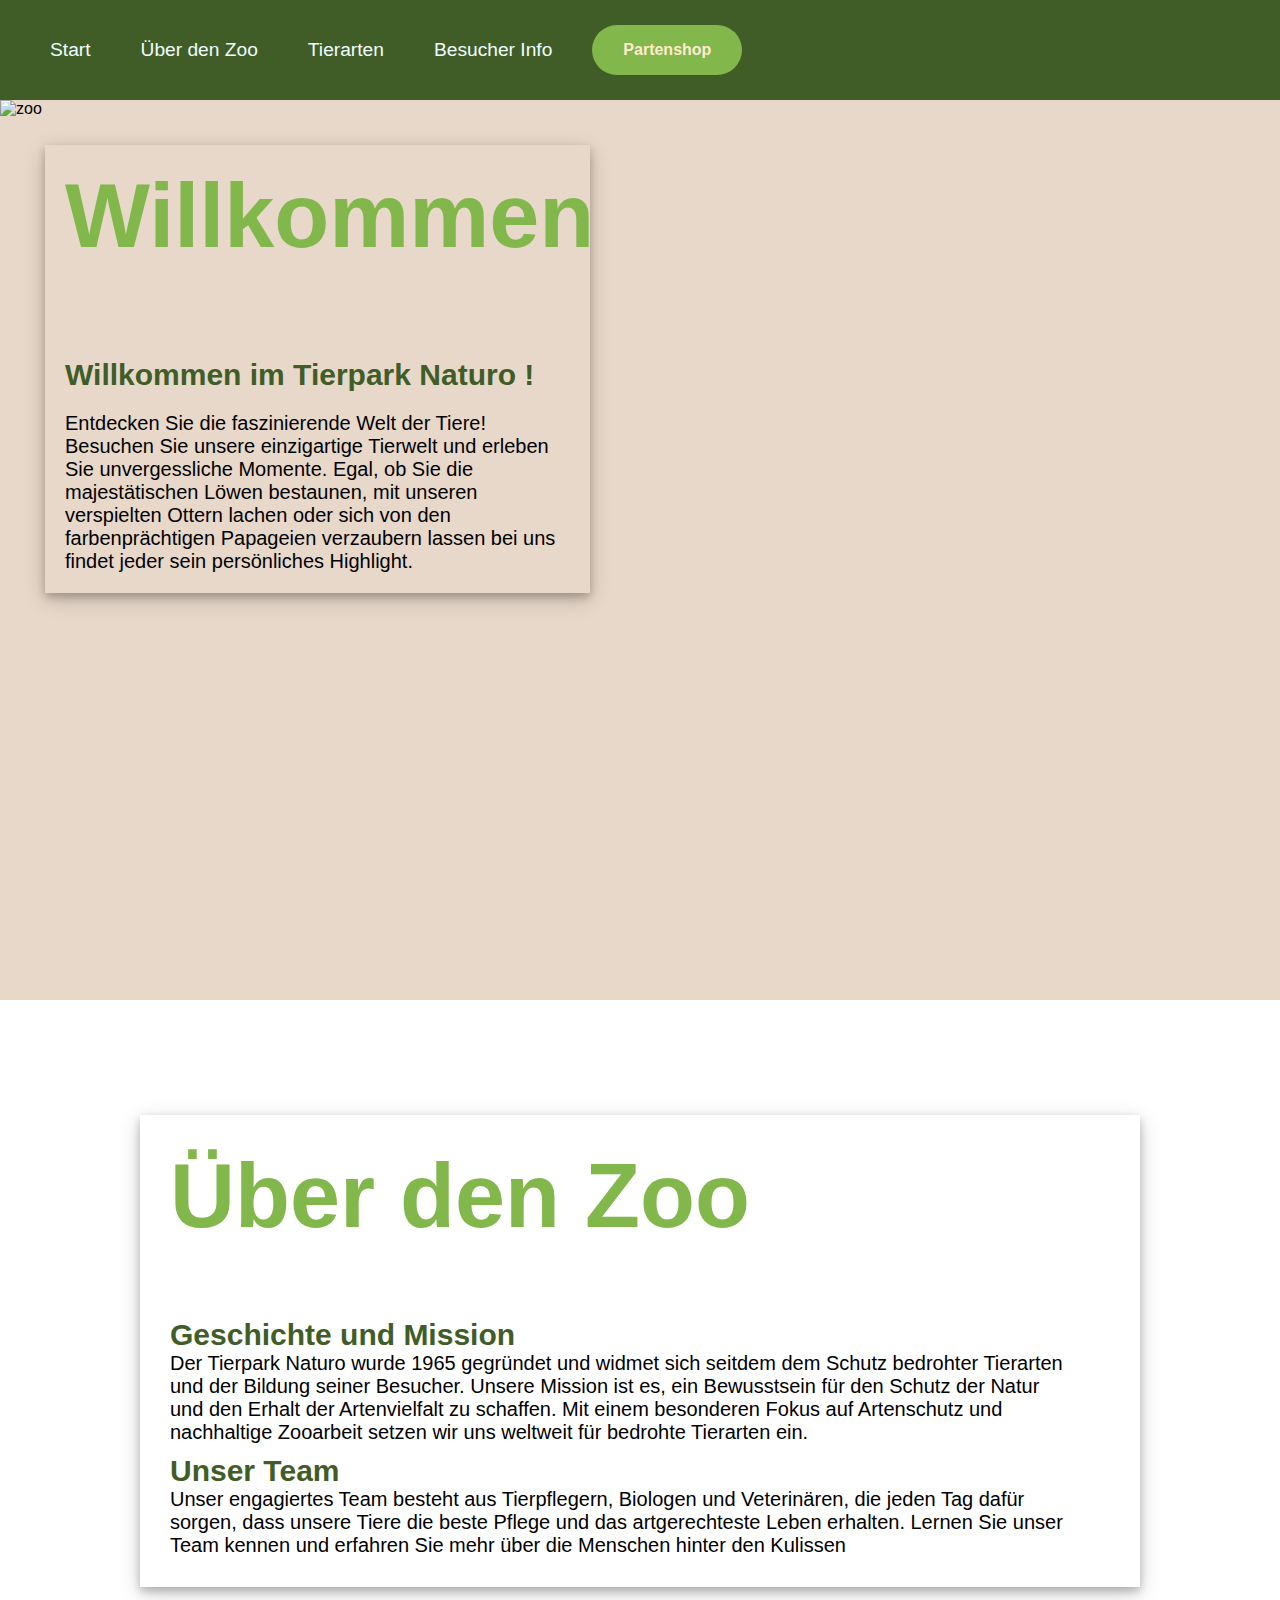
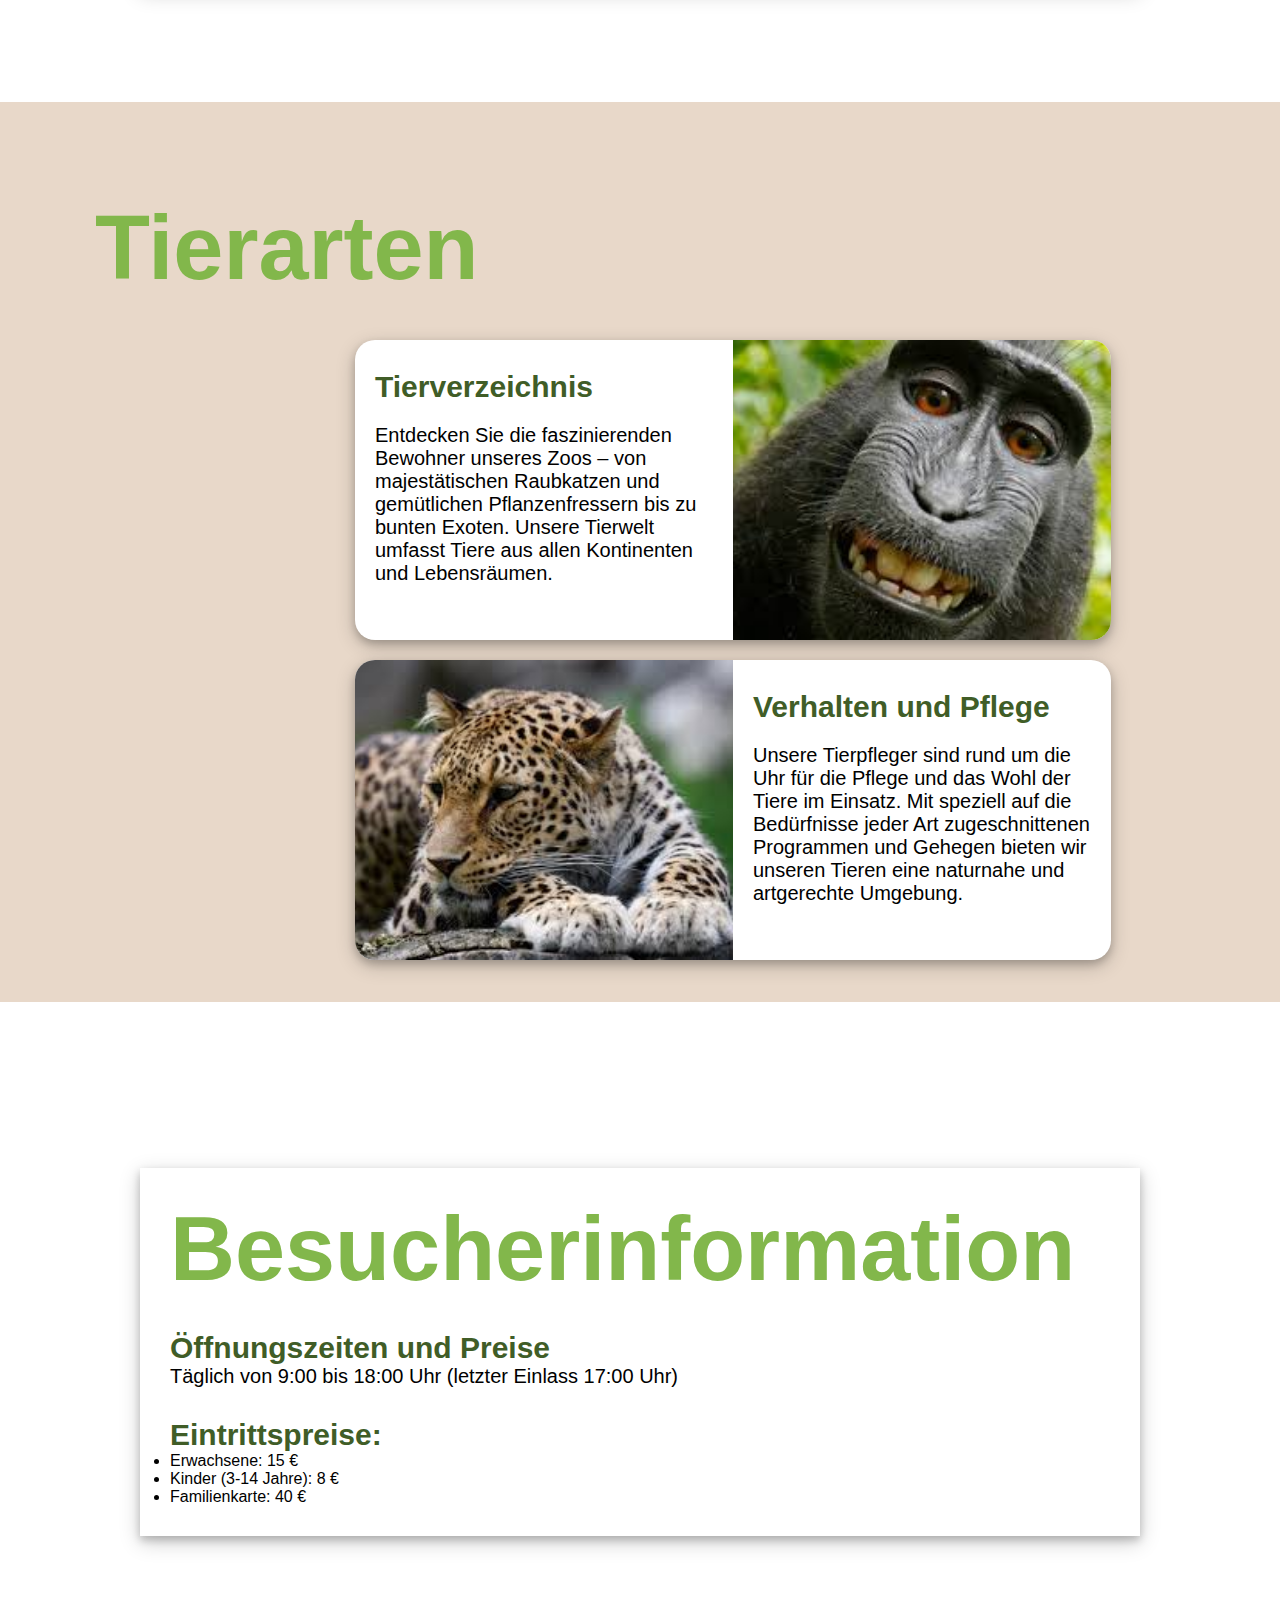
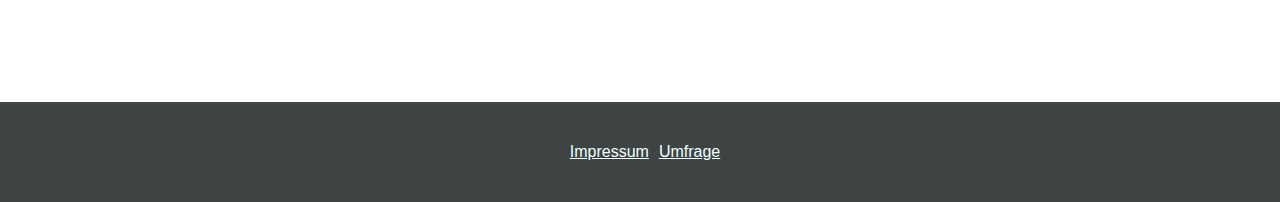
==== commit 1a7fd73d: "up" ====
--- a/index.html
+++ b/index.html
@@ -1,5 +1,5 @@
 <!DOCTYPE html>
-<html lang="en">
+<html lang="de">
 
 <head>
     <meta charset="UTF-8">
@@ -16,17 +16,18 @@
                 <li><a href="#UDZ">Über den Zoo</a></li>
                 <li><a href="#contact">Tierarten</a></li>
                 <li><a href="#BI">Besucher Info</a></li>
-                <div id="Partenshop">
-                    <h4>Partenshop</h4>
-                </div>
+                <li>
+                    <div id="Partenshop">
+                        <h4>Partenshop</h4>
+                    </div>
+                </li>
             </ul>
         </nav>
     </header>
 
     <section class="WilcommenSec" id="start">
-        <img src="/Bild/Zoo.jpg" alt="zoo">
-
-        <div class=" divP up">
+        <img src="./Bild/Zoo.jpg" alt="zoo">
+        <div class="divP up">
             <h1>Willkommen</h1>
             <h3>Willkommen im Tierpark Naturo !</h3>
             <p>Entdecken Sie die faszinierende Welt der Tiere! Besuchen Sie unsere einzigartige Tierwelt und erleben Sie
@@ -42,17 +43,13 @@
             <h3>Geschichte und Mission </h3>
             <p>Der Tierpark Naturo wurde 1965 gegründet und widmet sich seitdem dem Schutz bedrohter Tierarten und der
                 Bildung seiner Besucher. Unsere Mission ist es, ein Bewusstsein für den Schutz der Natur und den Erhalt
-                der
-                Artenvielfalt zu schaffen. Mit einem besonderen Fokus auf Artenschutz und nachhaltige Zooarbeit setzen
-                wir
-                uns weltweit für bedrohte Tierarten ein. </p>
+                der Artenvielfalt zu schaffen. Mit einem besonderen Fokus auf Artenschutz und nachhaltige Zooarbeit setzen
+                wir uns weltweit für bedrohte Tierarten ein. </p>
             <h3>Unser Team </h3>
             <p>Unser engagiertes Team besteht aus Tierpflegern, Biologen und Veterinären, die jeden Tag dafür sorgen,
-                dass
-                unsere Tiere die beste Pflege und das artgerechteste Leben erhalten. Lernen Sie unser Team kennen und
+                dass unsere Tiere die beste Pflege und das artgerechteste Leben erhalten. Lernen Sie unser Team kennen und
                 erfahren Sie mehr über die Menschen hinter den Kulissen </p>
         </div>
-
     </section>
 
     <section class="Tiere" id="contact">
@@ -68,11 +65,9 @@
                     </p>
                 </div>
                 <img src="./Bild/images2.jfif" alt="bild">
-
             </div>
             <div class="divD">
                 <img src="./Bild/Download.jfif" alt="bild">
-
                 <div class="txt">
                     <h3>Verhalten und Pflege </h3>
                     <p>Unsere Tierpfleger sind rund um die Uhr für die Pflege und das Wohl der Tiere im Einsatz. Mit
@@ -82,13 +77,11 @@
                         naturnahe
                         und artgerechte Umgebung. </p>
                 </div>
-
             </div>
         </div>
-
     </section>
 
-    <section  class="BI">
+    <section class="BI">
         <div class="divP">
             <h1>Besucherinformation </h1>
             <h3>Öffnungszeiten und Preise </h3>
@@ -100,15 +93,13 @@
                 <li> Familienkarte: 40 € </li>
             </ul>
         </div>
+    </section>
 
-    </section>
-   
+    <footer>
+        <a href="impressum.html">Impressum</a>
+        <a href="feedback.html">Umfrage</a>
+    </footer>
 
 </body>
 
-<footer>
-    <a href="impressum.html">Impressum</a>
-    <a href="feedback.html">Umfrage</a>
-</footer>
-
 </html>--- a/Style.css
+++ b/Style.css
@@ -156,7 +156,7 @@
 
 .divD {
     height: 300px;
-    width: 80%;
+    width: 90%;
     background: white;
     display: flex;
     margin: 10px;
@@ -287,6 +287,7 @@
 #impressum{
     display: flex;
     justify-content: center;
+    background-color: #e8d8c9;
 }
 footer {
     height: 100px;
